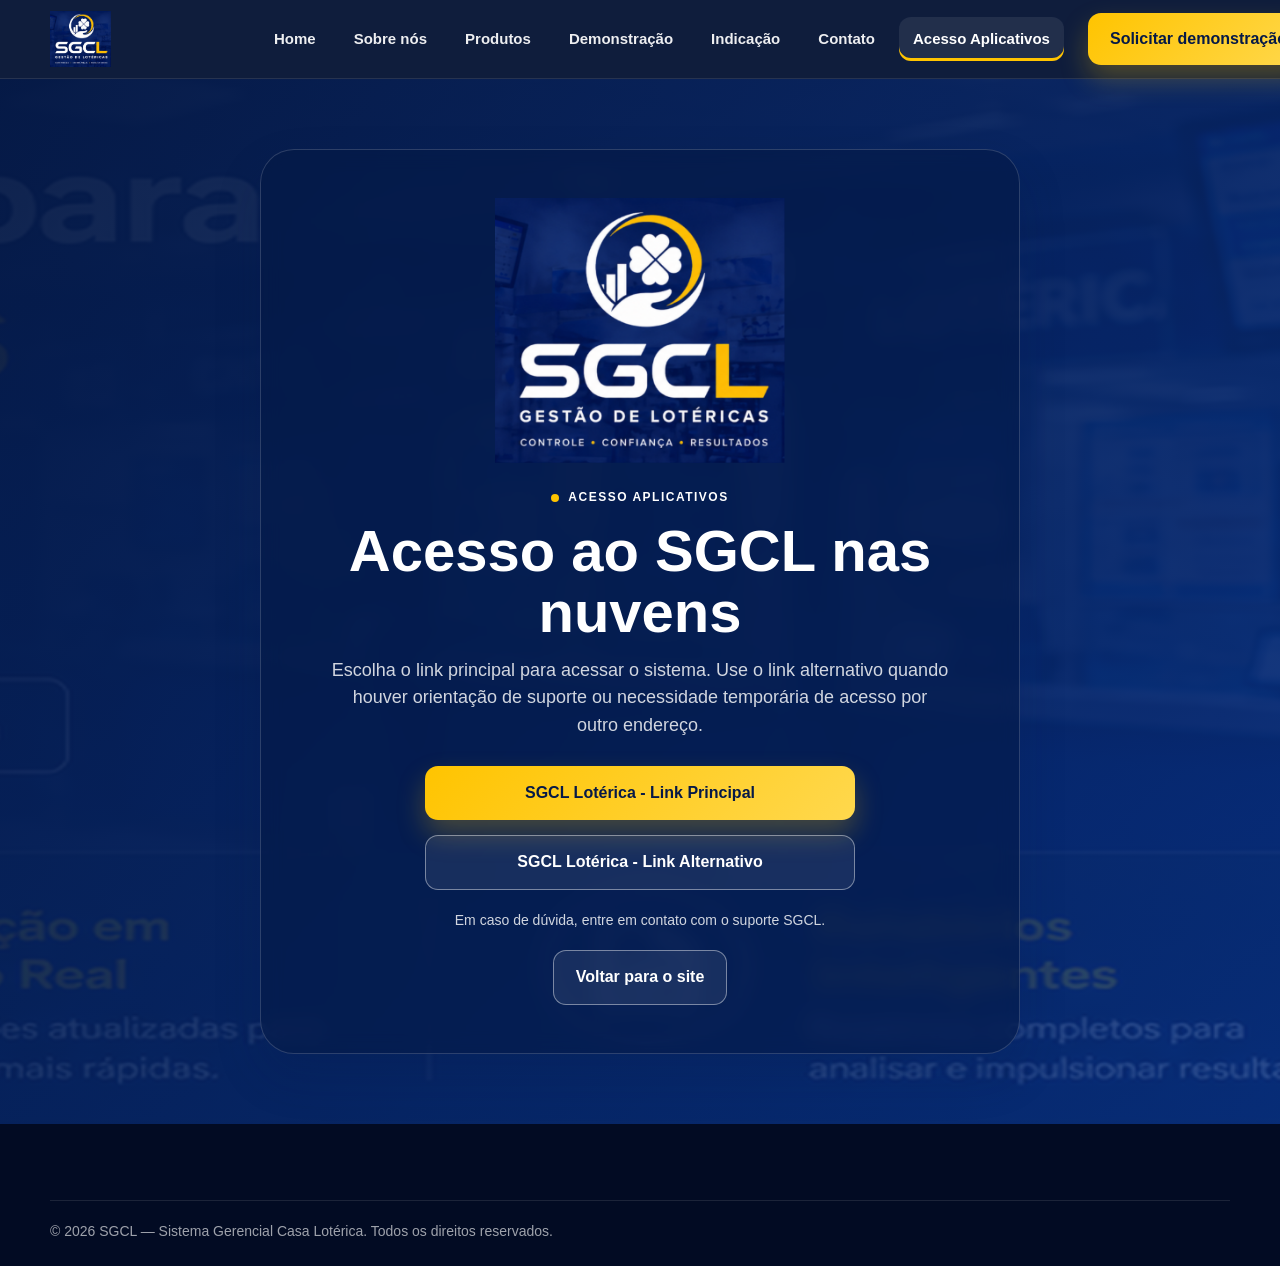
==== acesso-aplicativos.html @ c23baca5 "feat: adicionar landing page inicial do SGCL" ====
<!DOCTYPE html>
<html lang="pt-BR">
<head>
  <meta charset="UTF-8" />
  <meta name="viewport" content="width=device-width, initial-scale=1.0" />
  <title>Acesso Aplicativos — SGCL</title>
  <meta name="description" content="Acesso ao SGCL Lotérica em nuvem: link principal e alternativo." />
  <link rel="icon" href="assets/logo-sgcl.png" />
  <link rel="stylesheet" href="css/styles.css" />
</head>
<body class="access-page-body">
  <a class="skip-link" href="#conteudo">Ir para o conteúdo</a>
  <header class="site-header" id="topo">
    <div class="container nav-wrap">
      <a class="brand" href="index.html#inicio" aria-label="Página inicial SGCL">
        <img src="assets/logo-sgcl.png" alt="SGCL — Gestão de Lotéricas" />
      </a>
      <nav class="site-menu" id="site-menu" aria-label="Menu principal">
        <a href="index.html#inicio">Home</a>
        <a href="index.html#sobre">Sobre nós</a>
        <a href="index.html#recursos">Produtos</a>
        <a href="index.html#demonstracao">Demonstração</a>
        <a href="index.html#indicacao">Indicação</a>
        <a href="index.html#contato">Contato</a>
        <a href="acesso-aplicativos.html" class="active">Acesso Aplicativos</a>
      </nav>
      <a class="btn btn-yellow nav-cta" href="index.html#demonstracao">Solicitar demonstração</a>
    </div>
  </header>

  <main id="conteudo">
    <section class="access-hero-page">
      <div class="container access-hero-card reveal is-visible">
        <img src="assets/logo-sgcl.png" alt="SGCL — Gestão de Lotéricas" />
        <span class="section-kicker light">Acesso Aplicativos</span>
        <h1>Acesso ao SGCL nas nuvens</h1>
        <p>Escolha o link principal para acessar o sistema. Use o link alternativo quando houver orientação de suporte ou necessidade temporária de acesso por outro endereço.</p>
        <div class="access-links-page">
          <a class="btn btn-yellow" href="https://sgcl.masterdaweb.net/" target="_blank" rel="noopener noreferrer">SGCL Lotérica - Link Principal</a>
          <a class="btn btn-outline" href="http://sgcl.masterdaweb.net/" target="_blank" rel="noopener noreferrer">SGCL Lotérica - Link Alternativo</a>
        </div>
        <p class="access-help">Em caso de dúvida, entre em contato com o suporte SGCL.</p>
        <a class="btn btn-outline back-home-link" href="index.html#inicio">Voltar para o site</a>
      </div>
    </section>
  </main>

  <footer class="site-footer">
    <div class="container copyright">© 2026 SGCL — Sistema Gerencial Casa Lotérica. Todos os direitos reservados.</div>
  </footer>
</body>
</html>
---- css/styles.css ----
:root {
  --blue-980:#020b23;
  --blue-950:#051945;
  --blue-900:#06245f;
  --blue-800:#082f7d;
  --blue-700:#0d3f9b;
  --yellow:#ffc400;
  --yellow-2:#ffd84d;
  --yellow-dark:#f2aa00;
  --text:#102047;
  --muted:#66738f;
  --line:#dce5f2;
  --white:#fff;
  --bg:#f4f7fc;
  --shadow:0 22px 48px rgba(5,25,69,.16);
  --shadow-soft:0 12px 28px rgba(5,25,69,.08);
  --radius:24px;
}
*{box-sizing:border-box}
html{scroll-behavior:smooth}
body{margin:0;font-family:Inter,Segoe UI,Roboto,Arial,sans-serif;color:var(--text);background:var(--bg);line-height:1.55}
a{color:inherit;text-decoration:none}
img{max-width:100%;display:block}
button,input,textarea,select{font:inherit}
.container{width:min(1180px,calc(100% - 42px));margin:0 auto}
.skip-link{position:absolute;left:-999px;top:12px;background:#fff;color:#000;padding:10px 14px;border-radius:8px;z-index:999}.skip-link:focus{left:12px}
.site-header{position:sticky;top:0;z-index:50;background:rgba(3,16,49,.94);backdrop-filter:blur(14px);border-bottom:1px solid rgba(255,255,255,.1)}
.nav-wrap{min-height:78px;display:flex;align-items:center;justify-content:space-between;gap:24px}.brand{display:flex;align-items:center;min-width:186px}.brand img{width:142px;height:56px;object-fit:contain;object-position:left center}.site-menu{display:flex;align-items:center;gap:10px;color:#fff;font-size:15px;font-weight:760;flex:1;justify-content:center}.site-menu>a,.menu-dropdown-toggle{display:inline-flex;align-items:center;justify-content:center;min-height:44px;padding:0 14px;border-radius:12px;white-space:nowrap;opacity:.92;position:relative;color:#fff;transition:.2s ease}.site-menu>a:hover,.site-menu>a.active,.menu-dropdown:hover>.menu-dropdown-toggle,.menu-dropdown.open>.menu-dropdown-toggle,.menu-dropdown.is-current>.menu-dropdown-toggle,.menu-dropdown-toggle.active{opacity:1;color:#fff;background:rgba(255,255,255,.08)}.site-menu>a.active:after{content:"";position:absolute;left:14px;right:14px;bottom:-12px;height:3px;background:var(--yellow);border-radius:10px}.menu-dropdown{position:relative}.menu-dropdown-toggle{appearance:none;background:transparent;border:0;font:inherit;cursor:pointer}.menu-dropdown-toggle:after{content:"▾";font-size:12px;line-height:1;margin-left:8px;opacity:.8}.menu-dropdown-panel{position:absolute;top:calc(100% + 12px);left:0;min-width:220px;padding:10px;background:#fff;border:1px solid rgba(7,26,51,.08);border-radius:16px;box-shadow:0 20px 45px rgba(3,16,49,.18);display:none;flex-direction:column;gap:2px;z-index:90}.menu-dropdown-panel a{display:block;padding:12px 14px;border-radius:10px;color:var(--blue-950)!important;opacity:1!important;white-space:nowrap;font-weight:760}.menu-dropdown-panel a:hover,.menu-dropdown-panel a.active{background:#f1f5fb;color:var(--blue-900)!important}.menu-dropdown:hover>.menu-dropdown-panel,.menu-dropdown.open>.menu-dropdown-panel{display:flex}.btn{display:inline-flex;align-items:center;justify-content:center;gap:10px;border:0;border-radius:13px;padding:14px 22px;font-weight:850;cursor:pointer;transition:.22s ease;white-space:nowrap}.btn:hover{transform:translateY(-2px)}.btn-yellow{background:linear-gradient(135deg,var(--yellow),var(--yellow-2));color:#061947;box-shadow:0 14px 28px rgba(255,196,0,.26)}.btn-outline{color:#fff;border:1px solid rgba(255,255,255,.42);background:rgba(255,255,255,.08)}.menu-toggle{display:none;width:44px;height:44px;border:1px solid rgba(255,255,255,.18);background:rgba(255,255,255,.06);border-radius:12px;align-items:center;justify-content:center;flex-direction:column;gap:5px}.menu-toggle span{width:20px;height:2px;background:#fff;border-radius:2px}.section-anchor{scroll-margin-top:104px}
.hero{position:relative;min-height:660px;color:#fff;background:url('../assets/hero-loterica.png') center/cover no-repeat;overflow:hidden}.hero-overlay{position:absolute;inset:0;background:linear-gradient(90deg,rgba(2,11,35,.99) 0%,rgba(5,25,69,.95) 38%,rgba(5,25,69,.78) 100%),radial-gradient(circle at 80% 20%,rgba(255,196,0,.22),transparent 24%),radial-gradient(circle at 12% 80%,rgba(13,63,155,.65),transparent 32%)}.hero-grid{position:relative;z-index:2;display:grid;grid-template-columns:365px 1fr;gap:62px;align-items:center;padding:78px 0 136px}.hero-logo-card{position:relative}.hero-logo-card:after{content:"";position:absolute;right:-34px;top:8%;height:84%;width:1px;background:linear-gradient(transparent,rgba(255,255,255,.48),transparent)}.hero-logo-card img{width:350px;border-radius:25px;box-shadow:0 30px 70px rgba(0,0,0,.34)}.eyebrow,.section-kicker{display:inline-flex;align-items:center;gap:9px;font-weight:900;font-size:12px;letter-spacing:1.5px;text-transform:uppercase;color:var(--yellow);margin-bottom:14px}.eyebrow:before,.section-kicker:before{content:"";width:8px;height:8px;border-radius:50%;background:var(--yellow)}.section-kicker.light{color:#fff}.hero h1{font-size:clamp(44px,5.1vw,72px);line-height:.98;margin:0 0 20px;letter-spacing:-2.2px;color:#fff}.hero h1 strong{display:block;color:var(--yellow);font-weight:950}.hero p{max-width:650px;margin:0 0 30px;color:rgba(255,255,255,.9);font-size:20px}.hero-actions{display:flex;gap:14px;flex-wrap:wrap}
.feature-strip{margin-top:-72px;position:relative;z-index:3}.feature-box{background:linear-gradient(135deg,#061d52,#082d77);border:1px solid rgba(255,255,255,.16);color:#fff;border-radius:22px;box-shadow:var(--shadow);display:grid;grid-template-columns:repeat(4,1fr);overflow:hidden;align-items:stretch}.feature-box article{padding:30px 26px 32px;display:flex;flex-direction:column;align-items:flex-start;justify-content:flex-start;gap:14px;border-right:1px solid rgba(255,255,255,.17);min-height:255px}.feature-box article:last-child{border-right:0}.feature-icon{width:62px;height:62px;border-radius:50%;display:grid;place-items:center;background:rgba(255,255,255,.08);border:2px solid rgba(255,255,255,.75);font-size:29px;flex:0 0 auto}.feature-box h3{margin:0;color:var(--yellow);font-size:22px;line-height:1.14;letter-spacing:-.3px;max-width:210px}.feature-box p{margin:0;color:rgba(255,255,255,.88);font-size:15px;line-height:1.58;max-width:250px}
.section{padding:86px 0}.soft{background:#fff}.two-col{display:grid;grid-template-columns:.92fr 1.08fr;gap:56px;align-items:center}.section-copy h2,.section-head h2,.cloud-grid h2,.demo-copy h2,.contact-card h2{margin:0 0 16px;font-size:clamp(31px,3.5vw,48px);line-height:1.08;letter-spacing:-1px;color:var(--blue-950)}.section-copy p,.section-head p,.demo-copy p{font-size:17px;color:var(--muted);margin:0 0 16px}.check-list{list-style:none;margin:24px 0 0;padding:0;display:grid;gap:13px}.check-list li{position:relative;padding-left:30px;font-weight:740}.check-list li:before{content:"✓";position:absolute;left:0;top:0;color:var(--blue-900);background:rgba(255,196,0,.55);width:22px;height:22px;border-radius:50%;display:grid;place-items:center;font-size:13px}.summary-card{background:#fff;border:1px solid var(--line);border-radius:var(--radius);box-shadow:var(--shadow);padding:36px}.summary-card h3{font-size:27px;line-height:1.12;margin:0 0 12px;color:var(--blue-950)}.summary-card p{margin:0;color:var(--muted)}

.mini-stats{display:grid;grid-template-columns:repeat(3,1fr);gap:12px;margin-top:26px}.mini-stats span{background:#f6f8fc;border-radius:16px;padding:18px}.mini-stats strong{display:block;font-size:26px;color:var(--blue-900)}.mini-stats small{display:block;color:var(--muted);font-weight:700;line-height:1.25}.section-head{text-align:center;max-width:780px;margin:0 auto 44px}.cards-grid{display:grid;grid-template-columns:repeat(3,1fr);gap:20px}.resource-card{background:#fff;border:1px solid var(--line);border-radius:18px;padding:24px;box-shadow:var(--shadow-soft);transition:.22s ease}.resource-card:hover{transform:translateY(-4px);box-shadow:var(--shadow)}.card-icon{width:56px;height:56px;border-radius:50%;display:grid;place-items:center;background:var(--blue-950);color:#fff;font-size:26px;margin-bottom:18px}.resource-card h3{margin:0 0 8px;color:var(--blue-950);font-size:20px;line-height:1.12}.resource-card p{margin:0;color:var(--muted);font-size:15px}
.cloud-band{position:relative;color:#fff;background:url('../assets/fundo-tecnologico.png') center/cover no-repeat;overflow:hidden;padding:92px 0}.cloud-layer{position:absolute;inset:0;background:linear-gradient(90deg,rgba(2,11,35,.92),rgba(6,36,95,.76))}.cloud-grid{position:relative;z-index:1;display:grid;grid-template-columns:.9fr 1.1fr;gap:50px;align-items:center}.cloud-grid h2{color:#fff}.cloud-grid p{color:rgba(255,255,255,.82);font-size:18px}.cloud-cards{display:grid;grid-template-columns:repeat(2,1fr);gap:16px}.cloud-cards article{background:rgba(255,255,255,.1);border:1px solid rgba(255,255,255,.18);border-radius:18px;padding:24px;backdrop-filter:blur(8px)}.cloud-cards strong{display:block;color:var(--yellow);font-size:22px;margin-bottom:8px}.cloud-cards span{color:rgba(255,255,255,.82)}.about-grid{grid-template-columns:.85fr 1.15fr}.quote-panel{min-height:310px;border-radius:28px;background:linear-gradient(135deg,rgba(5,25,69,.96),rgba(8,47,125,.92)),url('../assets/hero-loterica.png') center/cover;color:#fff;box-shadow:var(--shadow);padding:40px;display:flex;flex-direction:column;justify-content:flex-end}.quote-panel strong{font-size:34px;line-height:1.05;color:var(--yellow);letter-spacing:-1px}.quote-panel p{font-size:18px;color:rgba(255,255,255,.84);margin:14px 0 0}.steps-grid{display:grid;grid-template-columns:repeat(4,1fr);gap:18px}.step-card{background:#fff;border:1px solid var(--line);border-radius:18px;padding:24px;box-shadow:var(--shadow-soft)}.step-card span{width:36px;height:36px;border-radius:50%;background:var(--yellow);display:grid;place-items:center;color:var(--blue-950);font-weight:950;margin-bottom:14px}.step-card h3{font-size:19px;margin:0 0 8px;color:var(--blue-950)}.step-card p{margin:0;color:var(--muted)}.indication{padding-top:40px}.indication-box{display:flex;align-items:center;justify-content:space-between;gap:24px;border-radius:26px;background:#fff;border:1px solid var(--line);box-shadow:var(--shadow-soft);padding:32px}.indication-box h2{margin:0 0 10px;color:var(--blue-950);font-size:32px;line-height:1.1}.indication-box p{margin:0;color:var(--muted)}
.demo-section{background:#eef3fa}.demo-grid{display:grid;grid-template-columns:.82fr 1.18fr;gap:54px;align-items:center}.demo-benefits{display:flex;flex-wrap:wrap;gap:12px;margin-top:24px}.demo-benefits span{padding:10px 13px;border-radius:999px;background:#fff;color:var(--blue-950);font-weight:800;border:1px solid var(--line)}.contact-form{background:#fff;border:1px solid var(--line);border-radius:24px;box-shadow:var(--shadow);padding:30px}.contact-form h3{margin:0 0 18px;color:var(--blue-950);font-size:25px}.form-grid{display:grid;grid-template-columns:repeat(2,1fr);gap:14px}.form-grid .full{grid-column:1/-1}.contact-form label{display:grid;gap:7px;font-size:13px;font-weight:800;color:var(--blue-950)}input,textarea,select{width:100%;border:1px solid #cfd9e8;border-radius:12px;padding:14px;background:#fff;color:var(--text);outline:0}input:focus,textarea:focus,select:focus{border-color:var(--blue-700);box-shadow:0 0 0 4px rgba(13,63,155,.12)}.field-error{border-color:#dc2626!important;box-shadow:0 0 0 4px rgba(220,38,38,.1)!important}.full-btn{width:100%;margin-top:16px}.form-note{font-size:12px;color:var(--muted);margin:14px 0 0}.contact-final{padding-top:58px}.contact-card{border-radius:30px;background:linear-gradient(135deg,rgba(5,25,69,.98),rgba(8,47,125,.94)),url('../assets/hero-loterica.png') center/cover;color:#fff;box-shadow:var(--shadow);padding:48px;display:flex;align-items:center;justify-content:space-between;gap:32px}.contact-card h2{color:#fff}.contact-card p{color:rgba(255,255,255,.82);max-width:650px}.contact-actions{display:flex;gap:13px;flex-wrap:wrap;justify-content:flex-end}.site-footer{background:var(--blue-980);color:#fff;padding:46px 0 24px}.footer-grid{display:grid;grid-template-columns:1.2fr .7fr .9fr .7fr;gap:34px}.footer-brand img{width:145px;height:70px;object-fit:contain;object-position:left center;margin-bottom:16px}.site-footer h3{margin:0 0 13px;color:#fff}.site-footer p,.site-footer a{color:rgba(255,255,255,.72)}.site-footer a{display:block;margin:8px 0}.small{font-size:13px}.copyright{border-top:1px solid rgba(255,255,255,.1);margin-top:30px;padding-top:20px;color:rgba(255,255,255,.62);font-size:14px}.back-to-top{position:fixed;right:22px;bottom:22px;width:46px;height:46px;border:0;border-radius:50%;background:var(--yellow);color:var(--blue-950);font-weight:950;box-shadow:var(--shadow);cursor:pointer;opacity:0;transform:translateY(12px);pointer-events:none;transition:.22s ease;z-index:60}.back-to-top.visible{opacity:1;transform:translateY(0);pointer-events:auto}.toast{position:fixed;left:50%;bottom:24px;transform:translateX(-50%) translateY(20px);background:#071a33;color:#fff;padding:14px 18px;border-radius:14px;box-shadow:var(--shadow);opacity:0;pointer-events:none;transition:.22s ease;z-index:70}.toast.show{opacity:1;transform:translateX(-50%) translateY(0)}.reveal{opacity:0;transform:translateY(22px);transition:opacity .65s ease,transform .65s ease}.reveal.is-visible{opacity:1;transform:translateY(0)}.reveal-delay-1{transition-delay:.12s}
@media (max-width:1120px){.nav-cta{display:none}.site-menu{gap:4px}.site-menu>a,.menu-dropdown-toggle{padding:0 10px;font-size:14px}.hero-grid{grid-template-columns:300px 1fr;gap:42px}.hero-logo-card img{width:290px}.feature-box{grid-template-columns:repeat(2,1fr)}.feature-box article:nth-child(2){border-right:0}.cards-grid{grid-template-columns:repeat(2,1fr)}.steps-grid{grid-template-columns:repeat(2,1fr)}.footer-grid{grid-template-columns:repeat(2,1fr)}}
@media (max-width:820px){.menu-toggle{display:flex}.site-menu{position:absolute;left:0;right:0;top:78px;background:rgba(3,16,49,.985);display:none;flex-direction:column;align-items:stretch;padding:16px 18px 22px;border-bottom:1px solid rgba(255,255,255,.1);gap:6px}.site-menu.open{display:flex}.site-menu>a,.menu-dropdown-toggle{width:100%;justify-content:space-between;padding:12px 2px;min-height:auto;border-radius:0;background:transparent}.site-menu a.active:after{display:none}.menu-dropdown-panel{position:static;min-width:0;margin-top:6px;padding:8px;background:rgba(255,255,255,.04);border:1px solid rgba(255,255,255,.08);border-radius:14px;box-shadow:none}.menu-dropdown-panel a{color:#fff!important;padding:10px 12px}.menu-dropdown-panel a:hover,.menu-dropdown-panel a.active{background:rgba(255,255,255,.08);color:#fff!important}.menu-dropdown:hover>.menu-dropdown-panel{display:none}.menu-dropdown.open>.menu-dropdown-panel{display:flex}.hero{min-height:auto}.hero-grid{grid-template-columns:1fr;text-align:center;padding:58px 0 128px}.hero-logo-card:after{display:none}.hero-logo-card img{margin:auto;width:270px}.hero p{margin-left:auto;margin-right:auto}.hero-actions{justify-content:center}.two-col,.cloud-grid,.demo-grid{grid-template-columns:1fr}.contact-card{display:grid}.contact-actions{justify-content:flex-start}.feature-box article{border-right:0;border-bottom:1px solid rgba(255,255,255,.16)}.feature-box article:last-child{border-bottom:0}.mini-stats{grid-template-columns:1fr}.indication-box{display:grid}.form-grid{grid-template-columns:1fr}.form-grid .full{grid-column:auto}}
@media (max-width:560px){.container{width:min(100% - 26px,1180px)}.brand img{width:120px}.hero-logo-card img{width:240px}.feature-box,.cards-grid,.steps-grid,.cloud-cards,.footer-grid{grid-template-columns:1fr}.feature-box article{grid-template-columns:1fr;text-align:center;place-items:center}.section{padding:64px 0}.summary-card,.contact-form,.contact-card,.indication-box{padding:24px}.btn{width:100%}.hero h1{font-size:40px}.site-menu{top:78px}.quote-panel strong{font-size:28px}}

/* Acesso Aplicativos */
.access-section{background:linear-gradient(180deg,#ffffff,#eef3fa);padding-top:58px}.access-panel{border-radius:30px;background:linear-gradient(135deg,rgba(5,25,69,.98),rgba(8,47,125,.92)),url('../assets/hero-loterica.png') center/cover;color:#fff;box-shadow:var(--shadow);padding:46px;display:grid;grid-template-columns:1fr .85fr;gap:34px;align-items:center;overflow:hidden;position:relative}.access-panel:before{content:'';position:absolute;inset:0;background:radial-gradient(circle at 85% 10%,rgba(255,196,0,.24),transparent 28%);pointer-events:none}.access-copy,.access-links{position:relative;z-index:1}.access-copy h2{color:#fff;margin:0 0 12px}.access-copy p{color:rgba(255,255,255,.82);margin:0;max-width:680px}.access-links{display:grid;gap:14px}.access-links .btn{width:100%;min-height:52px}.access-links .btn-outline{border-color:rgba(255,255,255,.45)}@media (max-width:820px){.access-panel{grid-template-columns:1fr;padding:28px}.access-links .btn{width:100%}}

/* Página Acesso Aplicativos */
.access-page-body{min-height:100vh;background:#d9e1ec}.access-hero-page{min-height:calc(100vh - 76px);display:grid;align-items:center;background:linear-gradient(135deg,rgba(5,25,69,.96),rgba(8,47,125,.86)),url('../assets/hero-loterica.png') center/cover;padding:70px 0}.access-hero-card{max-width:760px;margin:0 auto;text-align:center;color:#fff;border-radius:34px;background:rgba(5,25,69,.58);border:1px solid rgba(255,255,255,.16);box-shadow:var(--shadow);padding:48px;backdrop-filter:blur(10px)}.access-hero-card img{width:min(290px,80%);height:auto;object-fit:contain;margin:0 auto 22px}.access-hero-card h1{font-size:clamp(36px,5vw,58px);color:#fff;margin:0 0 14px;line-height:1.05}.access-hero-card p{color:rgba(255,255,255,.82);font-size:18px;margin:0 auto 26px;max-width:620px}.access-links-page{display:grid;gap:15px;max-width:430px;margin:0 auto 20px}.access-links-page .btn{width:100%;min-height:54px}.access-help{font-size:14px!important;margin-bottom:18px!important}.back-home-link{max-width:260px;margin:0 auto}@media (max-width:620px){.access-hero-card{padding:28px}.access-links-page .btn,.back-home-link{width:100%;max-width:none}}


/* Sobre nós modernizado */
.about-modern {
  background: linear-gradient(180deg, #ffffff 0%, #f4f7fc 100%);
}

.about-hero-grid {
  display: grid;
  grid-template-columns: .86fr 1.14fr;
  gap: 56px;
  align-items: center;
  margin-bottom: 34px;
}

.about-highlights {
  display: grid;
  grid-template-columns: repeat(3, 1fr);
  gap: 14px;
  margin-top: 26px;
}

.about-highlights span {
  display: block;
  border: 1px solid var(--line);
  background: #fff;
  border-radius: 18px;
  padding: 18px;
  box-shadow: var(--shadow-soft);
}

.about-highlights strong {
  display: block;
  color: var(--blue-950);
  font-size: 28px;
  line-height: 1;
  margin-bottom: 6px;
}

.about-highlights small {
  display: block;
  color: var(--muted);
  font-weight: 800;
  line-height: 1.25;
}

.market-card {
  display: grid;
  grid-template-columns: .9fr 1.1fr;
  gap: 34px;
  align-items: center;
  margin-top: 38px;
  padding: 36px;
  border-radius: 28px;
  background:
    linear-gradient(135deg, rgba(5,25,69,.97), rgba(8,47,125,.9)),
    url('../assets/hero-loterica.png') center/cover;
  color: #fff;
  box-shadow: var(--shadow);
  overflow: hidden;
}

.market-card h2 {
  color: #fff;
  margin: 0;
  font-size: clamp(28px, 3vw, 42px);
  line-height: 1.08;
}

.market-card p {
  color: rgba(255,255,255,.84);
  font-size: 17px;
  margin: 0 0 14px;
}

.market-card p:last-child {
  margin-bottom: 0;
}

.differentials-modern {
  background: #fff;
}

.modern-diff-grid {
  display: grid;
  grid-template-columns: repeat(4, 1fr);
  gap: 20px;
}

.modern-diff-card {
  position: relative;
  min-height: 250px;
  padding: 28px 24px;
  border: 1px solid var(--line);
  border-radius: 22px;
  background: linear-gradient(180deg, #ffffff 0%, #f7f9fd 100%);
  box-shadow: var(--shadow-soft);
  overflow: hidden;
}

.modern-diff-card:before {
  content: "";
  position: absolute;
  left: 0;
  right: 0;
  top: 0;
  height: 5px;
  background: linear-gradient(90deg, var(--blue-700), var(--yellow));
}

.diff-icon {
  width: 62px;
  height: 62px;
  display: grid;
  place-items: center;
  margin-bottom: 20px;
  border-radius: 20px;
  background: rgba(8, 47, 125, .08);
  color: var(--blue-950);
  font-size: 30px;
}

.modern-diff-card h3 {
  margin: 0 0 10px;
  color: var(--blue-950);
  font-size: 21px;
  line-height: 1.15;
}

.modern-diff-card p {
  margin: 0;
  color: var(--muted);
  font-size: 15px;
  line-height: 1.55;
}

@media (max-width: 1040px) {
  .modern-diff-grid {
    grid-template-columns: repeat(2, 1fr);
  }
}

@media (max-width: 820px) {
  .about-hero-grid,
  .market-card {
    grid-template-columns: 1fr;
  }

  .about-highlights {
    grid-template-columns: 1fr;
  }
}

@media (max-width: 560px) {
  .modern-diff-grid {
    grid-template-columns: 1fr;
  }

  .market-card {
    padding: 26px;
  }
}


/* Relatórios e conferências - seção prática */
.practical-section {
  background: linear-gradient(180deg, #ffffff 0%, #f4f7fc 100%);
}

.practical-grid {
  display: grid;
  grid-template-columns: repeat(3, 1fr);
  gap: 22px;
}

.practical-card {
  position: relative;
  min-height: 275px;
  padding: 28px 24px;
  border: 1px solid var(--line);
  border-radius: 22px;
  background: #fff;
  box-shadow: var(--shadow-soft);
  overflow: hidden;
  transition: .22s ease;
}

.practical-card:hover {
  transform: translateY(-4px);
  box-shadow: var(--shadow);
}

.practical-card:after {
  content: "";
  position: absolute;
  right: -42px;
  bottom: -42px;
  width: 116px;
  height: 116px;
  border-radius: 50%;
  background: rgba(255, 196, 0, .12);
}

.practical-icon {
  width: 62px;
  height: 62px;
  display: grid;
  place-items: center;
  margin-bottom: 20px;
  border-radius: 20px;
  background: rgba(8, 47, 125, .08);
  color: var(--blue-950);
  font-size: 30px;
}

.practical-card h3 {
  margin: 0 0 11px;
  color: var(--blue-950);
  font-size: 21px;
  line-height: 1.16;
}

.practical-card p {
  margin: 0;
  color: var(--muted);
  font-size: 15px;
  line-height: 1.58;
}

.conference-panel {
  margin-top: 34px;
  display: grid;
  grid-template-columns: .95fr 1.05fr;
  gap: 34px;
  align-items: center;
  padding: 36px;
  border-radius: 28px;
  background:
    linear-gradient(135deg, rgba(5,25,69,.97), rgba(8,47,125,.92)),
    url('../assets/hero-loterica.png') center/cover;
  color: #fff;
  box-shadow: var(--shadow);
}

.conference-panel h3 {
  margin: 0 0 14px;
  color: #fff;
  font-size: clamp(26px, 3vw, 40px);
  line-height: 1.08;
}

.conference-panel p {
  margin: 0;
  color: rgba(255,255,255,.82);
  font-size: 17px;
}

.conference-panel ul {
  margin: 0;
  padding: 0;
  list-style: none;
  display: grid;
  gap: 12px;
}

.conference-panel li {
  position: relative;
  padding-left: 30px;
  color: rgba(255,255,255,.9);
  font-weight: 760;
}

.conference-panel li:before {
  content: "✓";
  position: absolute;
  left: 0;
  top: 0;
  width: 22px;
  height: 22px;
  border-radius: 50%;
  display: grid;
  place-items: center;
  background: var(--yellow);
  color: var(--blue-950);
  font-size: 13px;
  font-weight: 950;
}

@media (max-width: 1040px) {
  .practical-grid {
    grid-template-columns: repeat(2, 1fr);
  }
}

@media (max-width: 820px) {
  .conference-panel {
    grid-template-columns: 1fr;
  }
}

@media (max-width: 560px) {
  .practical-grid {
    grid-template-columns: 1fr;
  }

  .practical-card {
    min-height: auto;
  }

  .conference-panel {
    padding: 26px;
  }
}


/* Correção V8 - Menu superior e submenu Produtos */
.site-menu > a,
.menu-dropdown-toggle {
  position: relative;
}

.site-menu > a.active:after {
  left: 50%;
  right: auto;
  bottom: -11px;
  width: 34px;
  transform: translateX(-50%);
}

.menu-dropdown {
  position: relative;
}

.menu-dropdown:after {
  content: "";
  position: absolute;
  left: 0;
  right: 0;
  top: 100%;
  height: 16px;
}

.menu-dropdown-panel {
  top: calc(100% + 8px);
}

.menu-dropdown:hover > .menu-dropdown-panel,
.menu-dropdown.open > .menu-dropdown-panel,
.menu-dropdown:focus-within > .menu-dropdown-panel {
  display: flex;
}

.menu-dropdown.is-current > .menu-dropdown-toggle:before,
.menu-dropdown-toggle.active:before {
  content: "";
  position: absolute;
  left: 50%;
  bottom: -11px;
  width: 34px;
  height: 3px;
  transform: translateX(-50%);
  background: var(--yellow);
  border-radius: 10px;
}

.menu-dropdown-panel a.active:after {
  display: none !important;
}

@media (max-width: 820px) {
  .site-menu > a.active:after,
  .menu-dropdown.is-current > .menu-dropdown-toggle:before,
  .menu-dropdown-toggle.active:before {
    display: none;
  }

  .menu-dropdown:after {
    display: none;
  }

  .menu-dropdown:hover > .menu-dropdown-panel {
    display: none;
  }

  .menu-dropdown.open > .menu-dropdown-panel,
  .menu-dropdown:focus-within > .menu-dropdown-panel {
    display: flex;
  }

  .menu-dropdown-panel {
    top: auto;
  }
}


/* V10 - ajuste da chegada na seção de recursos */
.resources-section{padding-top:56px}.resources-head{margin-bottom:32px}.resources-head h2{margin-top:0}@media (max-width:560px){.resources-section{padding-top:44px}.resources-head{margin-bottom:24px}}


/* Ajuste do indicador ativo do menu */
.site-menu > a,
.menu-dropdown {
  position: relative;
}

.site-menu a.active:after,
.menu-dropdown-toggle.active:after {
  left: 50%;
  right: auto;
  width: 36px;
  transform: translateX(-50%);
}



/* Revisão final - correção robusta do destaque amarelo do menu */
.site-menu > a,
.menu-dropdown-toggle {
  position: relative;
}

.site-menu > a::after,
.menu-dropdown-toggle::after {
  display: none !important;
  content: none !important;
}

.site-menu > a.active,
.menu-dropdown-toggle.active {
  box-shadow: inset 0 -3px 0 var(--yellow);
}

@media (max-width:820px) {
  .site-menu > a.active,
  .menu-dropdown-toggle.active {
    box-shadow: none;
    color: var(--yellow);
  }
}



/* Revisão final - consistência dos cards de recursos */
.resource-card {
  min-height: 218px;
}

.resource-card p {
  line-height: 1.55;
}
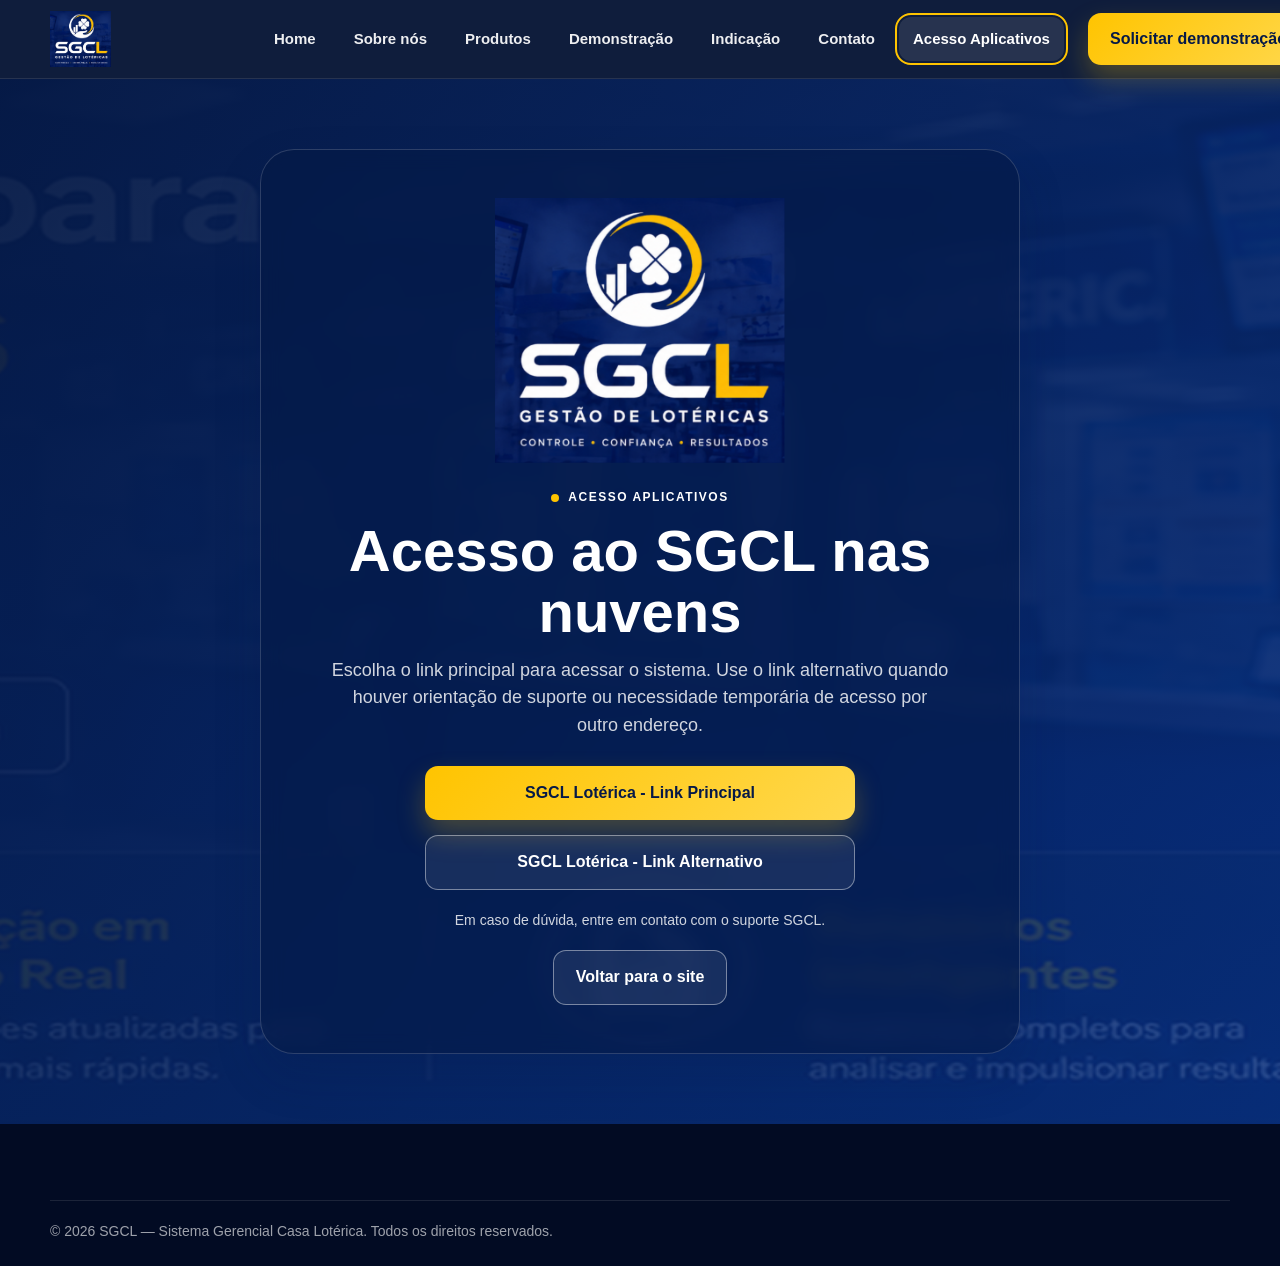
==== commit b99dea30: "fix: corrige destaque da pagina acesso" ====
--- a/acesso-aplicativos.html
+++ b/acesso-aplicativos.html
@@ -22,7 +22,7 @@
         <a href="index.html#demonstracao">Demonstração</a>
         <a href="index.html#indicacao">Indicação</a>
         <a href="index.html#contato">Contato</a>
-        <a href="acesso-aplicativos.html" class="active">Acesso Aplicativos</a>
+        <a href="acesso-aplicativos.html" class="active access-active">Acesso Aplicativos</a>
       </nav>
       <a class="btn btn-yellow nav-cta" href="index.html#demonstracao">Solicitar demonstração</a>
     </div>
@@ -48,5 +48,6 @@
   <footer class="site-footer">
     <div class="container copyright">© 2026 SGCL — Sistema Gerencial Casa Lotérica. Todos os direitos reservados.</div>
   </footer>
+  <script src="js/main.js?v=menu4"></script>
 </body>
 </html>
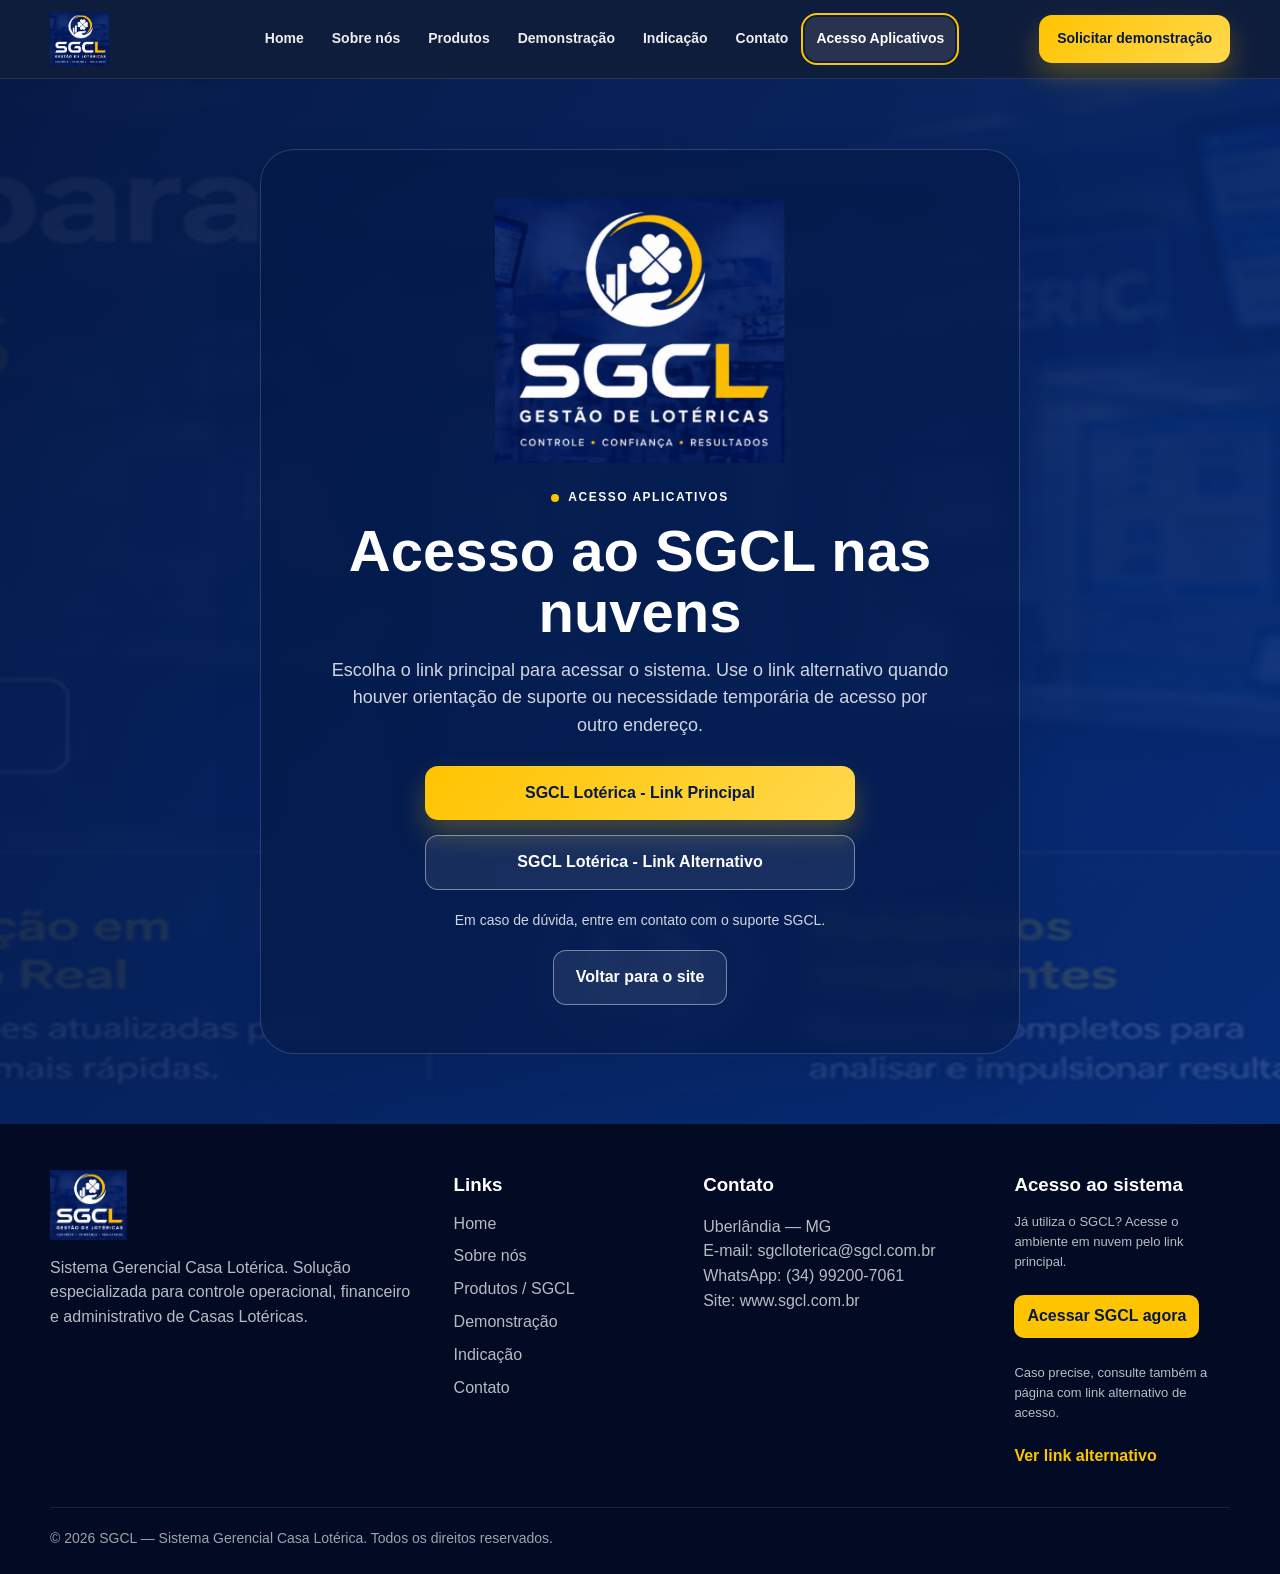
==== commit bc5a239d: "fix: ajusta pagina de acesso e rodape" ====
--- a/acesso-aplicativos.html
+++ b/acesso-aplicativos.html
@@ -7,6 +7,46 @@
   <meta name="description" content="Acesso ao SGCL Lotérica em nuvem: link principal e alternativo." />
   <link rel="icon" href="assets/logo-sgcl.png" />
   <link rel="stylesheet" href="css/styles.css" />
+  <style>
+    .access-page-body { overflow-x: hidden; }
+    .access-page-body .nav-wrap { gap: 12px; }
+    .access-page-body .brand { min-width: 120px; }
+    .access-page-body .brand img { width: 98px; height: 54px; }
+    .access-page-body .site-menu { gap: 6px; font-size: 14px; }
+    .access-page-body .site-menu > a { padding: 0 11px; }
+    .access-page-body .nav-cta { padding: 13px 18px; font-size: 14px; }
+    .access-page-body .site-menu > a.active:after,
+    .access-page-body .site-menu > a.access-active:after { display: none !important; content: none !important; }
+    .access-page-body .site-menu > a.access-active {
+      background: rgba(255,255,255,.1) !important;
+      outline: 2px solid var(--yellow) !important;
+      outline-offset: 2px !important;
+      color: #fff !important;
+      box-shadow: none !important;
+    }
+    .footer-access-primary {
+      display: inline-flex !important;
+      align-items: center;
+      justify-content: center;
+      width: fit-content;
+      margin: 12px 0 10px !important;
+      padding: 9px 14px;
+      border-radius: 10px;
+      background: var(--yellow);
+      color: var(--blue-950) !important;
+      font-weight: 900;
+    }
+    .footer-access-secondary { color: var(--yellow) !important; font-weight: 800; }
+    @media (max-width: 1180px) {
+      .access-page-body .nav-wrap { gap: 9px; }
+      .access-page-body .site-menu { gap: 3px; font-size: 13px; }
+      .access-page-body .site-menu > a { padding: 0 8px; }
+      .access-page-body .nav-cta { padding: 12px 14px; font-size: 13px; }
+    }
+    @media (max-width: 980px) {
+      .access-page-body .nav-cta { display: none; }
+    }
+  </style>
 </head>
 <body class="access-page-body">
   <a class="skip-link" href="#conteudo">Ir para o conteúdo</a>
@@ -46,8 +86,33 @@
   </main>
 
   <footer class="site-footer">
+    <div class="container footer-grid">
+      <div class="footer-brand">
+        <img src="assets/logo-sgcl.png" alt="SGCL" />
+        <p>Sistema Gerencial Casa Lotérica. Solução especializada para controle operacional, financeiro e administrativo de Casas Lotéricas.</p>
+      </div>
+      <div>
+        <h3>Links</h3>
+        <a href="index.html#inicio">Home</a>
+        <a href="index.html#sobre">Sobre nós</a>
+        <a href="index.html#recursos">Produtos / SGCL</a>
+        <a href="index.html#demonstracao">Demonstração</a>
+        <a href="index.html#indicacao">Indicação</a>
+        <a href="index.html#contato">Contato</a>
+      </div>
+      <div>
+        <h3>Contato</h3>
+        <p>Uberlândia — MG<br />E-mail: sgclloterica@sgcl.com.br<br />WhatsApp: (34) 99200-7061<br />Site: www.sgcl.com.br</p>
+      </div>
+      <div>
+        <h3>Acesso ao sistema</h3>
+        <p class="small">Já utiliza o SGCL? Acesse o ambiente em nuvem pelo link principal.</p>
+        <a class="footer-access-primary" href="https://sgcl.masterdaweb.net/" target="_blank" rel="noopener noreferrer">Acessar SGCL agora</a>
+        <a class="footer-access-secondary" href="http://sgcl.masterdaweb.net/" target="_blank" rel="noopener noreferrer">Link alternativo de acesso</a>
+      </div>
+    </div>
     <div class="container copyright">© 2026 SGCL — Sistema Gerencial Casa Lotérica. Todos os direitos reservados.</div>
   </footer>
-  <script src="js/main.js?v=menu4"></script>
+  <script src="js/main.js?v=menu5"></script>
 </body>
 </html>
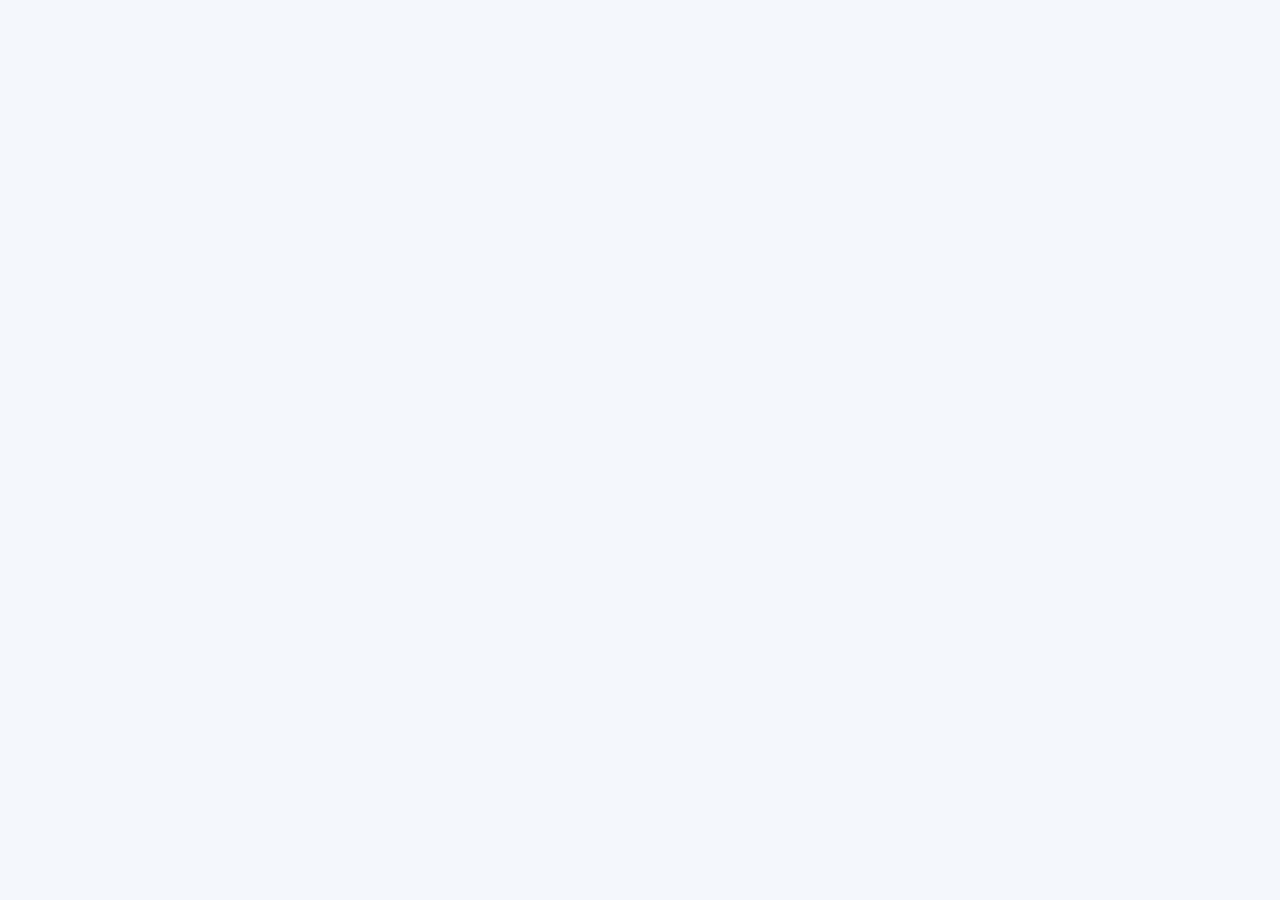
==== commit 55eef89b: "fix: unifica menu da pagina de acesso" ====
--- a/acesso-aplicativos.html
+++ b/acesso-aplicativos.html
@@ -7,112 +7,4 @@
   <meta name="description" content="Acesso ao SGCL Lotérica em nuvem: link principal e alternativo." />
   <link rel="icon" href="assets/logo-sgcl.png" />
   <link rel="stylesheet" href="css/styles.css" />
-  <style>
-    .access-page-body { overflow-x: hidden; }
-    .access-page-body .nav-wrap { gap: 12px; }
-    .access-page-body .brand { min-width: 120px; }
-    .access-page-body .brand img { width: 98px; height: 54px; }
-    .access-page-body .site-menu { gap: 6px; font-size: 14px; }
-    .access-page-body .site-menu > a { padding: 0 11px; }
-    .access-page-body .nav-cta { padding: 13px 18px; font-size: 14px; }
-    .access-page-body .site-menu > a.active:after,
-    .access-page-body .site-menu > a.access-active:after { display: none !important; content: none !important; }
-    .access-page-body .site-menu > a.access-active {
-      background: rgba(255,255,255,.1) !important;
-      outline: 2px solid var(--yellow) !important;
-      outline-offset: 2px !important;
-      color: #fff !important;
-      box-shadow: none !important;
-    }
-    .footer-access-primary {
-      display: inline-flex !important;
-      align-items: center;
-      justify-content: center;
-      width: fit-content;
-      margin: 12px 0 10px !important;
-      padding: 9px 14px;
-      border-radius: 10px;
-      background: var(--yellow);
-      color: var(--blue-950) !important;
-      font-weight: 900;
-    }
-    .footer-access-secondary { color: var(--yellow) !important; font-weight: 800; }
-    @media (max-width: 1180px) {
-      .access-page-body .nav-wrap { gap: 9px; }
-      .access-page-body .site-menu { gap: 3px; font-size: 13px; }
-      .access-page-body .site-menu > a { padding: 0 8px; }
-      .access-page-body .nav-cta { padding: 12px 14px; font-size: 13px; }
-    }
-    @media (max-width: 980px) {
-      .access-page-body .nav-cta { display: none; }
-    }
-  </style>
-</head>
-<body class="access-page-body">
-  <a class="skip-link" href="#conteudo">Ir para o conteúdo</a>
-  <header class="site-header" id="topo">
-    <div class="container nav-wrap">
-      <a class="brand" href="index.html#inicio" aria-label="Página inicial SGCL">
-        <img src="assets/logo-sgcl.png" alt="SGCL — Gestão de Lotéricas" />
-      </a>
-      <nav class="site-menu" id="site-menu" aria-label="Menu principal">
-        <a href="index.html#inicio">Home</a>
-        <a href="index.html#sobre">Sobre nós</a>
-        <a href="index.html#recursos">Produtos</a>
-        <a href="index.html#demonstracao">Demonstração</a>
-        <a href="index.html#indicacao">Indicação</a>
-        <a href="index.html#contato">Contato</a>
-        <a href="acesso-aplicativos.html" class="active access-active">Acesso Aplicativos</a>
-      </nav>
-      <a class="btn btn-yellow nav-cta" href="index.html#demonstracao">Solicitar demonstração</a>
-    </div>
-  </header>
-
-  <main id="conteudo">
-    <section class="access-hero-page">
-      <div class="container access-hero-card reveal is-visible">
-        <img src="assets/logo-sgcl.png" alt="SGCL — Gestão de Lotéricas" />
-        <span class="section-kicker light">Acesso Aplicativos</span>
-        <h1>Acesso ao SGCL nas nuvens</h1>
-        <p>Escolha o link principal para acessar o sistema. Use o link alternativo quando houver orientação de suporte ou necessidade temporária de acesso por outro endereço.</p>
-        <div class="access-links-page">
-          <a class="btn btn-yellow" href="https://sgcl.masterdaweb.net/" target="_blank" rel="noopener noreferrer">SGCL Lotérica - Link Principal</a>
-          <a class="btn btn-outline" href="http://sgcl.masterdaweb.net/" target="_blank" rel="noopener noreferrer">SGCL Lotérica - Link Alternativo</a>
-        </div>
-        <p class="access-help">Em caso de dúvida, entre em contato com o suporte SGCL.</p>
-        <a class="btn btn-outline back-home-link" href="index.html#inicio">Voltar para o site</a>
-      </div>
-    </section>
-  </main>
-
-  <footer class="site-footer">
-    <div class="container footer-grid">
-      <div class="footer-brand">
-        <img src="assets/logo-sgcl.png" alt="SGCL" />
-        <p>Sistema Gerencial Casa Lotérica. Solução especializada para controle operacional, financeiro e administrativo de Casas Lotéricas.</p>
-      </div>
-      <div>
-        <h3>Links</h3>
-        <a href="index.html#inicio">Home</a>
-        <a href="index.html#sobre">Sobre nós</a>
-        <a href="index.html#recursos">Produtos / SGCL</a>
-        <a href="index.html#demonstracao">Demonstração</a>
-        <a href="index.html#indicacao">Indicação</a>
-        <a href="index.html#contato">Contato</a>
-      </div>
-      <div>
-        <h3>Contato</h3>
-        <p>Uberlândia — MG<br />E-mail: sgclloterica@sgcl.com.br<br />WhatsApp: (34) 99200-7061<br />Site: www.sgcl.com.br</p>
-      </div>
-      <div>
-        <h3>Acesso ao sistema</h3>
-        <p class="small">Já utiliza o SGCL? Acesse o ambiente em nuvem pelo link principal.</p>
-        <a class="footer-access-primary" href="https://sgcl.masterdaweb.net/" target="_blank" rel="noopener noreferrer">Acessar SGCL agora</a>
-        <a class="footer-access-secondary" href="http://sgcl.masterdaweb.net/" target="_blank" rel="noopener noreferrer">Link alternativo de acesso</a>
-      </div>
-    </div>
-    <div class="container copyright">© 2026 SGCL — Sistema Gerencial Casa Lotérica. Todos os direitos reservados.</div>
-  </footer>
-  <script src="js/main.js?v=menu5"></script>
-</body>
-</html>
+</head
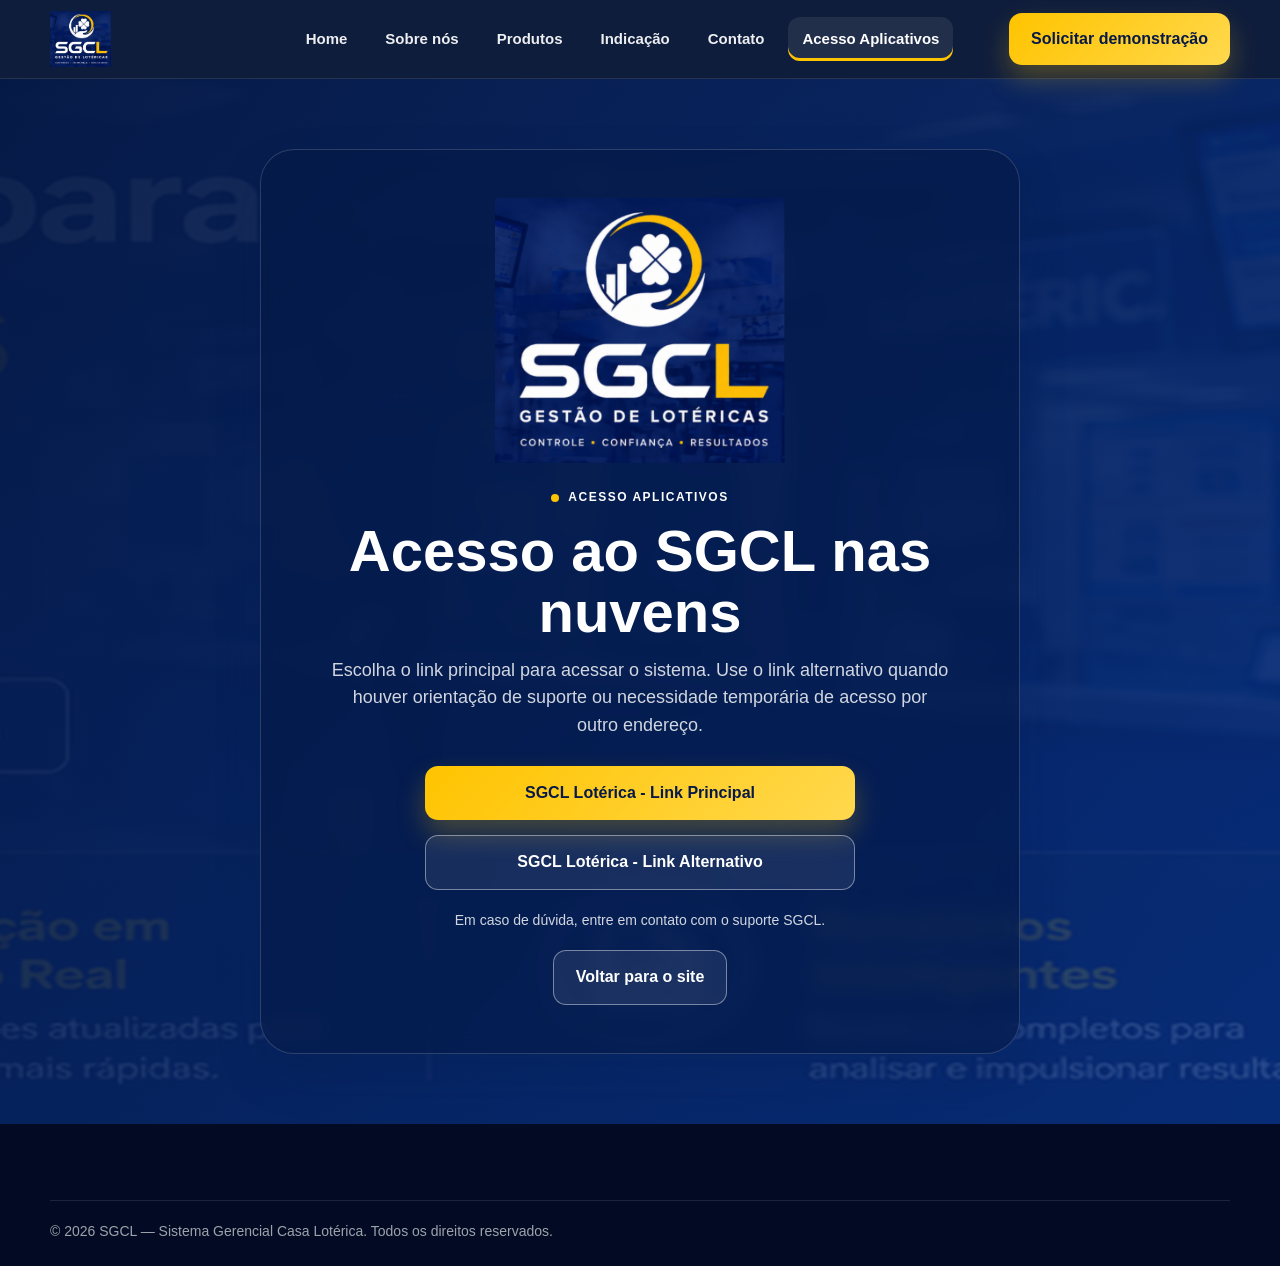
==== commit 49244a0f: "fix: restaura pagina de acesso com menu unificado" ====
--- a/acesso-aplicativos.html
+++ b/acesso-aplicativos.html
@@ -7,4 +7,58 @@
   <meta name="description" content="Acesso ao SGCL Lotérica em nuvem: link principal e alternativo." />
   <link rel="icon" href="assets/logo-sgcl.png" />
   <link rel="stylesheet" href="css/styles.css" />
-</head+</head>
+<body class="access-page-body">
+  <a class="skip-link" href="#conteudo">Ir para o conteúdo</a>
+  <header class="site-header" id="topo">
+    <div class="container nav-wrap">
+      <a class="brand" href="index.html#inicio" aria-label="Página inicial SGCL">
+        <img src="assets/logo-sgcl.png" alt="SGCL — Gestão de Lotéricas" />
+      </a>
+
+      <button class="menu-toggle" type="button" aria-label="Abrir menu" aria-controls="site-menu" aria-expanded="false">
+        <span></span><span></span><span></span>
+      </button>
+
+      <nav class="site-menu" id="site-menu" aria-label="Menu principal">
+        <a href="index.html#inicio">Home</a>
+        <a href="index.html#sobre">Sobre nós</a>
+        <div class="menu-dropdown">
+          <button class="menu-dropdown-toggle" type="button" aria-expanded="false" aria-haspopup="true" aria-controls="submenu-produtos">Produtos</button>
+          <div class="menu-dropdown-panel" id="submenu-produtos" aria-label="Submenu Produtos">
+            <a href="index.html#recursos">SGCL</a>
+            <a href="index.html#demonstracao">Demonstração</a>
+          </div>
+        </div>
+        <a href="index.html#indicacao">Indicação</a>
+        <a href="index.html#contato">Contato</a>
+        <a href="acesso-aplicativos.html" class="active access-active">Acesso Aplicativos</a>
+      </nav>
+
+      <a class="btn btn-yellow nav-cta" href="index.html#demonstracao">Solicitar demonstração</a>
+    </div>
+  </header>
+
+  <main id="conteudo">
+    <section class="access-hero-page">
+      <div class="container access-hero-card reveal is-visible">
+        <img src="assets/logo-sgcl.png" alt="SGCL — Gestão de Lotéricas" />
+        <span class="section-kicker light">Acesso Aplicativos</span>
+        <h1>Acesso ao SGCL nas nuvens</h1>
+        <p>Escolha o link principal para acessar o sistema. Use o link alternativo quando houver orientação de suporte ou necessidade temporária de acesso por outro endereço.</p>
+        <div class="access-links-page">
+          <a class="btn btn-yellow" href="https://sgcl.masterdaweb.net/" target="_blank" rel="noopener noreferrer">SGCL Lotérica - Link Principal</a>
+          <a class="btn btn-outline" href="http://sgcl.masterdaweb.net/" target="_blank" rel="noopener noreferrer">SGCL Lotérica - Link Alternativo</a>
+        </div>
+        <p class="access-help">Em caso de dúvida, entre em contato com o suporte SGCL.</p>
+        <a class="btn btn-outline back-home-link" href="index.html#inicio">Voltar para o site</a>
+      </div>
+    </section>
+  </main>
+
+  <footer class="site-footer">
+    <div class="container copyright">© 2026 SGCL — Sistema Gerencial Casa Lotérica. Todos os direitos reservados.</div>
+  </footer>
+  <script src="js/main.js?v=menu-unificado-1"></script>
+</body>
+</html>
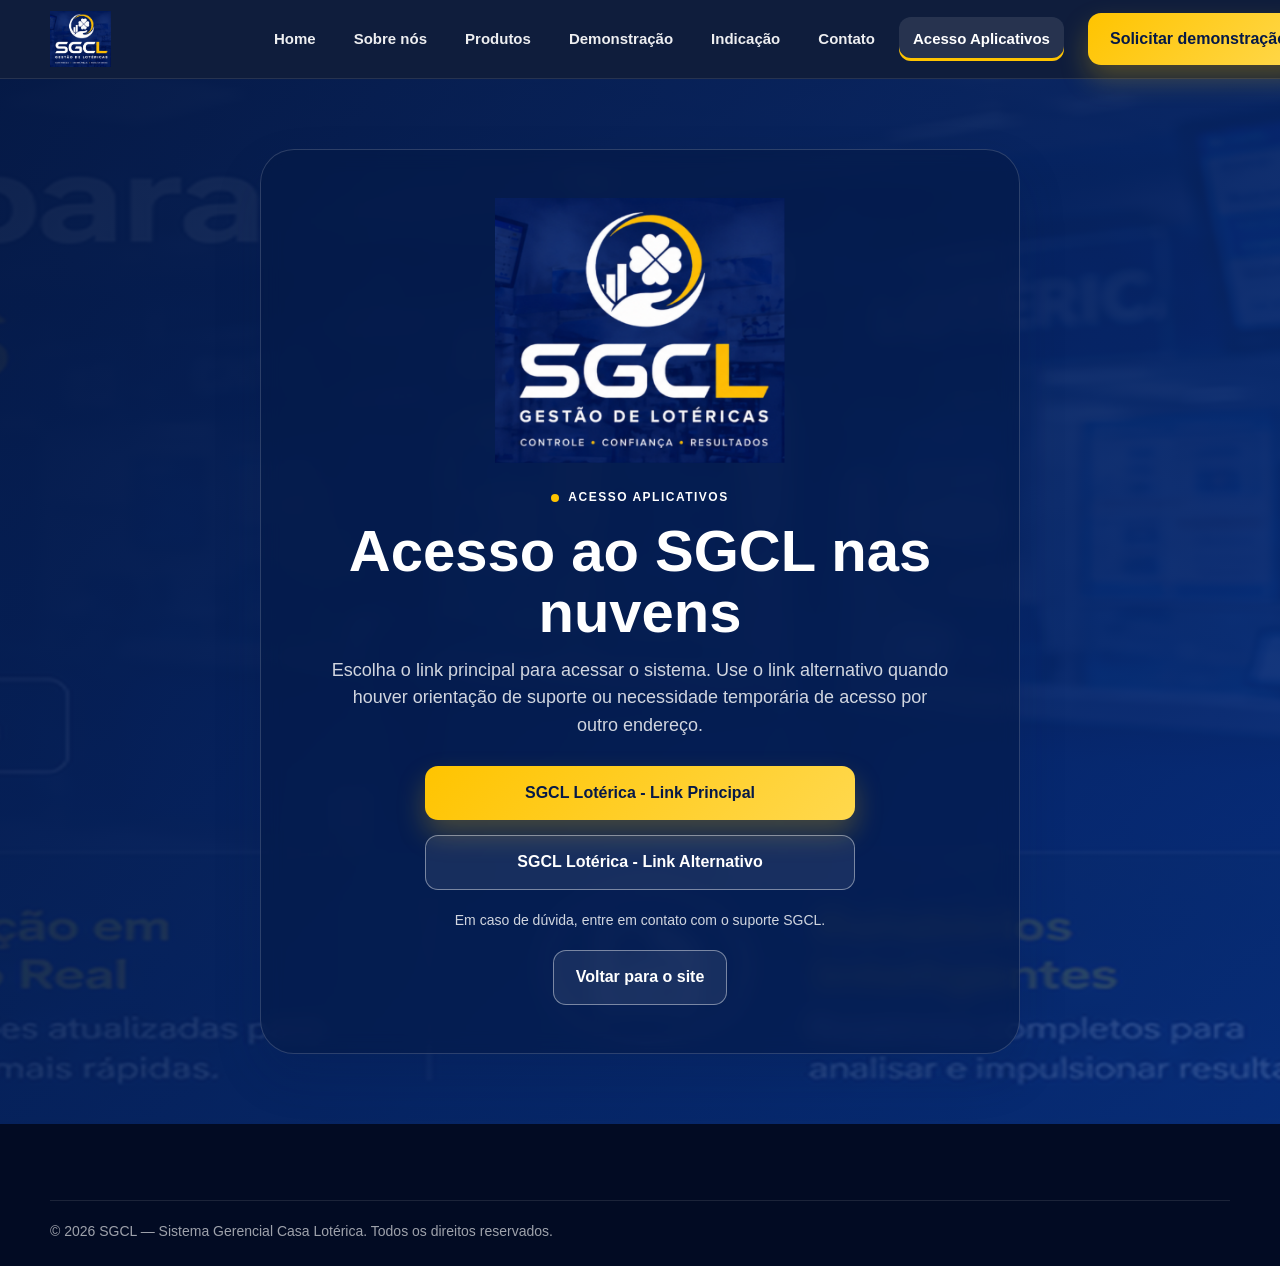
==== commit d91e4467: "fix: consolida acesso aplicativos na base 257" ====
--- a/acesso-aplicativos.html
+++ b/acesso-aplicativos.html
@@ -15,26 +15,15 @@
       <a class="brand" href="index.html#inicio" aria-label="Página inicial SGCL">
         <img src="assets/logo-sgcl.png" alt="SGCL — Gestão de Lotéricas" />
       </a>
-
-      <button class="menu-toggle" type="button" aria-label="Abrir menu" aria-controls="site-menu" aria-expanded="false">
-        <span></span><span></span><span></span>
-      </button>
-
       <nav class="site-menu" id="site-menu" aria-label="Menu principal">
         <a href="index.html#inicio">Home</a>
         <a href="index.html#sobre">Sobre nós</a>
-        <div class="menu-dropdown">
-          <button class="menu-dropdown-toggle" type="button" aria-expanded="false" aria-haspopup="true" aria-controls="submenu-produtos">Produtos</button>
-          <div class="menu-dropdown-panel" id="submenu-produtos" aria-label="Submenu Produtos">
-            <a href="index.html#recursos">SGCL</a>
-            <a href="index.html#demonstracao">Demonstração</a>
-          </div>
-        </div>
+        <a href="index.html#recursos">Produtos</a>
+        <a href="index.html#demonstracao">Demonstração</a>
         <a href="index.html#indicacao">Indicação</a>
         <a href="index.html#contato">Contato</a>
         <a href="acesso-aplicativos.html" class="active access-active">Acesso Aplicativos</a>
       </nav>
-
       <a class="btn btn-yellow nav-cta" href="index.html#demonstracao">Solicitar demonstração</a>
     </div>
   </header>
@@ -59,6 +48,6 @@
   <footer class="site-footer">
     <div class="container copyright">© 2026 SGCL — Sistema Gerencial Casa Lotérica. Todos os direitos reservados.</div>
   </footer>
-  <script src="js/main.js?v=menu-unificado-1"></script>
+  <script src="js/main.js?v=base257-rodape893"></script>
 </body>
-</html>
+</html>
